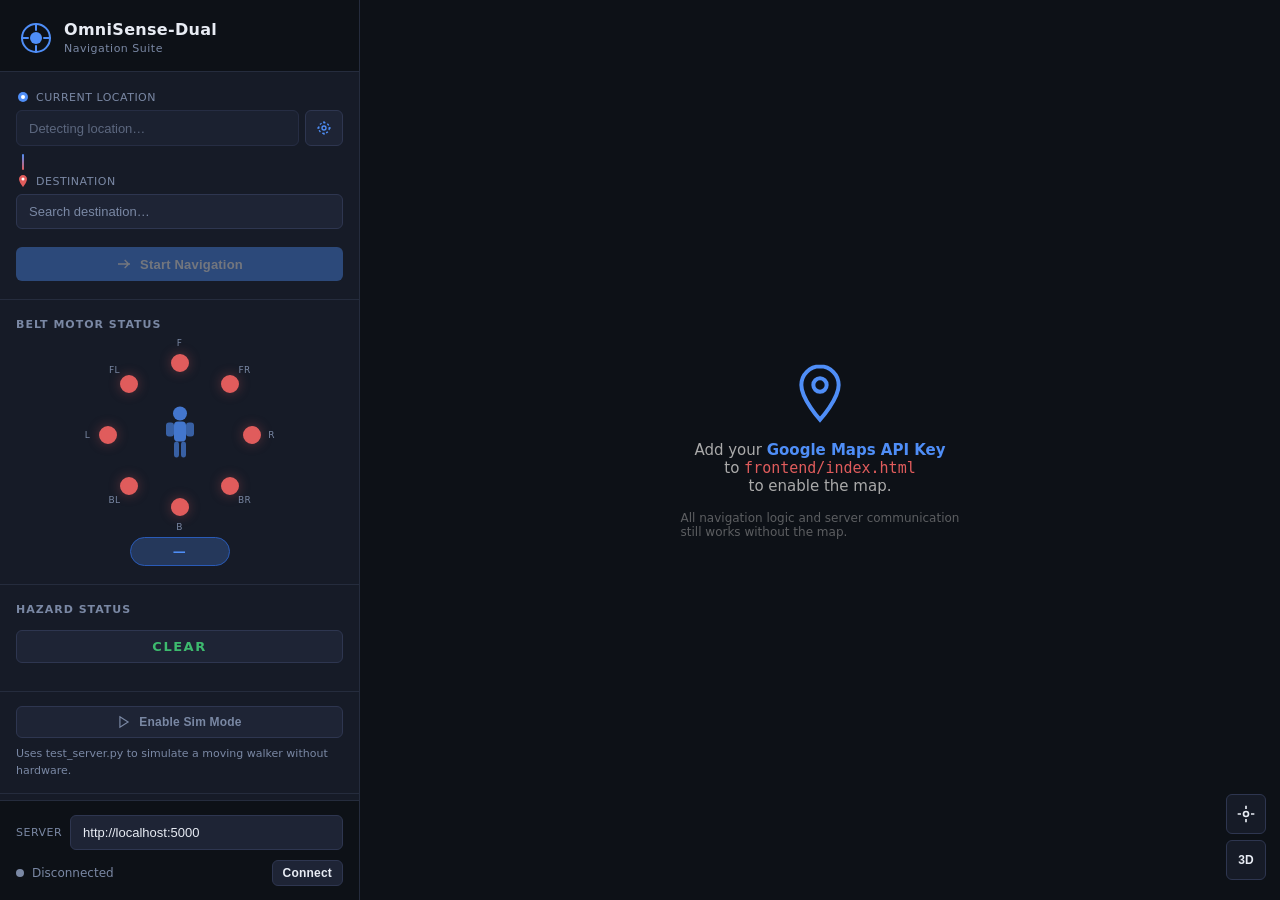
==== frontend/index.html @ 5e9292dd "Update codes for navigation system" ====
<!DOCTYPE html>
<html lang="en">
<head>
  <meta charset="UTF-8" />
  <meta name="viewport" content="width=device-width, initial-scale=1.0" />
  <title>OmniSense-Dual Navigation</title>
  <link rel="stylesheet" href="style.css" />
  <!--
    API key lives in frontend/config.js (gitignored).
    Copy frontend/config.example.js → frontend/config.js and fill in your key.
  -->
  <script src="config.js"></script>
</head>
<body>
  <!-- ===== Sidebar ===== -->
  <aside id="sidebar">
    <header class="sidebar-header">
      <div class="logo">
        <svg width="32" height="32" viewBox="0 0 32 32" fill="none">
          <circle cx="16" cy="16" r="14" stroke="#4f8ef7" stroke-width="2"/>
          <circle cx="16" cy="16" r="6" fill="#4f8ef7"/>
          <line x1="16" y1="2"  x2="16" y2="8"  stroke="#4f8ef7" stroke-width="2" stroke-linecap="round"/>
          <line x1="16" y1="24" x2="16" y2="30" stroke="#4f8ef7" stroke-width="2" stroke-linecap="round"/>
          <line x1="2"  y1="16" x2="8"  y2="16" stroke="#4f8ef7" stroke-width="2" stroke-linecap="round"/>
          <line x1="24" y1="16" x2="30" y2="16" stroke="#4f8ef7" stroke-width="2" stroke-linecap="round"/>
        </svg>
        <div>
          <h1>OmniSense-Dual</h1>
          <span>Navigation Suite</span>
        </div>
      </div>
    </header>

    <!-- Route inputs -->
    <section class="route-section">
      <div class="input-group">
        <label for="origin-input">
          <svg width="14" height="14" viewBox="0 0 14 14"><circle cx="7" cy="7" r="5" fill="#4f8ef7"/><circle cx="7" cy="7" r="2" fill="#fff"/></svg>
          Current Location
        </label>
        <div class="input-wrapper">
          <input id="origin-input" type="text" placeholder="Detecting location…" readonly />
          <button id="locate-btn" title="Detect my location">
            <svg width="16" height="16" viewBox="0 0 24 24" fill="none" stroke="currentColor" stroke-width="2">
              <circle cx="12" cy="12" r="3"/><path d="M12 2v3M12 19v3M2 12h3M19 12h3"/><circle cx="12" cy="12" r="8" stroke-dasharray="3 3"/>
            </svg>
          </button>
        </div>
      </div>

      <div class="route-connector">
        <div class="connector-line"></div>
      </div>

      <div class="input-group">
        <label for="dest-input">
          <svg width="14" height="14" viewBox="0 0 14 14"><path d="M7 1C4.79 1 3 2.79 3 5c0 3.25 4 8 4 8s4-4.75 4-8c0-2.21-1.79-4-4-4z" fill="#e05c5c"/><circle cx="7" cy="5" r="1.5" fill="#fff"/></svg>
          Destination
        </label>
        <input id="dest-input" type="text" placeholder="Search destination…" />
      </div>

      <button id="route-btn" class="btn btn-primary" disabled>
        <svg width="16" height="16" viewBox="0 0 24 24" fill="none" stroke="currentColor" stroke-width="2">
          <path d="M3 12h18M13 6l6 6-6 6"/>
        </svg>
        Start Navigation
      </button>
    </section>

    <!-- Current instruction card -->
    <section id="instruction-card" class="instruction-card hidden">
      <div class="instruction-arrow" id="instruction-arrow">
        <!-- SVG injected by JS -->
      </div>
      <div class="instruction-text">
        <div id="instruction-main">Head toward destination</div>
        <div id="instruction-dist" class="instruction-dist">Calculating…</div>
      </div>
      <button id="stop-btn" class="btn btn-danger" title="Stop navigation">
        <svg width="16" height="16" viewBox="0 0 24 24" fill="currentColor"><rect x="6" y="6" width="12" height="12" rx="1"/></svg>
        Stop
      </button>
    </section>

    <!-- Belt motor visualizer -->
    <section class="motor-section">
      <h2 class="section-title">Belt Motor Status</h2>
      <div class="motor-ring-wrapper">
        <div class="motor-ring" id="motor-ring">
          <!-- 8 motor dots injected by JS -->
        </div>
        <div class="motor-figure">
          <svg width="40" height="56" viewBox="0 0 40 56" fill="none">
            <circle cx="20" cy="8" r="7" fill="#4f8ef7" opacity=".8"/>
            <rect x="14" y="16" width="12" height="20" rx="4" fill="#4f8ef7" opacity=".8"/>
            <rect x="6"  y="17" width="8"  height="14" rx="3" fill="#4f8ef7" opacity=".6"/>
            <rect x="26" y="17" width="8"  height="14" rx="3" fill="#4f8ef7" opacity=".6"/>
            <rect x="14" y="36" width="5"  height="16" rx="3" fill="#4f8ef7" opacity=".6"/>
            <rect x="21" y="36" width="5"  height="16" rx="3" fill="#4f8ef7" opacity=".6"/>
          </svg>
        </div>
        <div class="motor-label-ring" id="motor-label-ring">
          <!-- direction labels injected by JS -->
        </div>
      </div>
      <div id="motor-command-badge" class="motor-command-badge">—</div>
    </section>

    <!-- Turn-by-turn steps -->
    <section id="steps-section" class="steps-section hidden">
      <h2 class="section-title">Turn-by-Turn</h2>
      <ol id="steps-list" class="steps-list"></ol>
    </section>

    <!-- Hazard status -->
    <section class="hazard-section">
      <h2 class="section-title">Hazard Status</h2>
      <div id="hazard-panel" class="hazard-panel">
        <div class="hazard-badge" id="hazard-badge">
          <span id="hazard-label">CLEAR</span>
        </div>
        <div id="hazard-alerts" class="hazard-alerts"></div>
      </div>
    </section>

    <!-- Simulation mode -->
    <section class="sim-section">
      <div id="sim-mode-banner" class="sim-banner hidden">
        <svg width="14" height="14" viewBox="0 0 24 24" fill="none" stroke="currentColor" stroke-width="2"><polygon points="5 3 19 12 5 21 5 3"/></svg>
        Simulation Mode Active
      </div>
      <button id="sim-mode-btn" class="btn btn-sim">
        <svg width="14" height="14" viewBox="0 0 24 24" fill="none" stroke="currentColor" stroke-width="2"><polygon points="5 3 19 12 5 21 5 3"/></svg>
        Enable Sim Mode
      </button>
      <p class="sim-hint">Uses test_server.py to simulate a moving walker without hardware.</p>
    </section>

    <!-- Server connection -->
    <footer class="sidebar-footer">
      <div class="server-row">
        <label for="server-url">Server</label>
        <input id="server-url" type="text" value="http://localhost:5000" />
      </div>
      <div class="conn-row">
        <span id="conn-dot" class="conn-dot offline"></span>
        <span id="conn-status">Disconnected</span>
        <button id="conn-btn" class="btn btn-sm">Connect</button>
      </div>
    </footer>
  </aside>

  <!-- ===== Map ===== -->
  <main id="map-container">
    <div id="map"></div>

    <!-- Floating heading compass -->
    <div id="heading-compass" class="heading-compass hidden">
      <svg id="compass-svg" width="56" height="56" viewBox="0 0 56 56">
        <circle cx="28" cy="28" r="26" fill="#1a1f2e" stroke="#4f8ef7" stroke-width="2"/>
        <text x="28" y="14" text-anchor="middle" fill="#aaa" font-size="10">N</text>
        <text x="28" y="47" text-anchor="middle" fill="#aaa" font-size="10">S</text>
        <text x="10" y="32" text-anchor="middle" fill="#aaa" font-size="10">W</text>
        <text x="46" y="32" text-anchor="middle" fill="#aaa" font-size="10">E</text>
        <polygon id="compass-needle" points="28,8 31,28 28,32 25,28" fill="#4f8ef7"/>
        <polygon points="28,32 31,28 28,48 25,28" fill="#e05c5c"/>
      </svg>
    </div>

    <!-- Map controls -->
    <div class="map-controls">
      <button id="center-btn" class="map-btn" title="Center on me">
        <svg width="20" height="20" viewBox="0 0 24 24" fill="none" stroke="currentColor" stroke-width="2">
          <circle cx="12" cy="12" r="3"/><path d="M12 2v4M12 18v4M2 12h4M18 12h4"/>
        </svg>
      </button>
      <button id="tilt-btn" class="map-btn" title="3D / 2D">3D</button>
    </div>
  </main>

  <script src="app.js"></script>
  <!-- Load Google Maps API asynchronously after app.js defines the callback -->
  <script>
    (function () {
      const cfg = window.OMNISENSE_CONFIG || {};
      const key = cfg.GOOGLE_MAPS_API_KEY;
      if (!key || key === "YOUR_GOOGLE_MAPS_API_KEY_HERE") {
        document.getElementById("map").innerHTML =
          '<div style="display:flex;flex-direction:column;align-items:center;justify-content:center;height:100%;color:#aaa;gap:16px;">' +
          '<svg width="64" height="64" viewBox="0 0 24 24" fill="none" stroke="#4f8ef7" stroke-width="1.5"><path d="M12 2C8.13 2 5 5.13 5 9c0 5.25 7 13 7 13s7-7.75 7-13c0-3.87-3.13-7-7-7z"/><circle cx="12" cy="9" r="2.5"/></svg>' +
          '<p style="font-size:15px;text-align:center;max-width:280px;">Add your <strong style="color:#4f8ef7">Google Maps API Key</strong><br>to <code style="color:#e05c5c">frontend/index.html</code><br>to enable the map.</p>' +
          '<p style="font-size:12px;opacity:.5;">All navigation logic and server communication<br>still works without the map.</p>' +
          "</div>";
      } else {
        const s = document.createElement("script");
        s.src = `https://maps.googleapis.com/maps/api/js?key=${key}&libraries=places,geometry&callback=initMap`;
        s.async = true;
        s.defer = true;
        document.head.appendChild(s);
      }
    })();
  </script>
</body>
</html>
---- frontend/style.css ----
/* ===================================================================
   OmniSense-Dual  Navigation UI  –  Global Styles
   =================================================================== */

*, *::before, *::after { box-sizing: border-box; margin: 0; padding: 0; }

:root {
  --bg-base:      #0d1117;
  --bg-panel:     #161b27;
  --bg-elevated:  #1e2435;
  --bg-hover:     #252c3d;
  --accent:       #4f8ef7;
  --accent-dim:   #2a5bb8;
  --accent-glow:  rgba(79, 142, 247, 0.25);
  --danger:       #e05c5c;
  --danger-dim:   #7d2020;
  --warn:         #e6a817;
  --success:      #3dba6e;
  --text-primary: #e8ecf4;
  --text-muted:   #7a88a4;
  --border:       #252c3d;
  --border-light: #2e3650;
  --radius-sm:    6px;
  --radius-md:    10px;
  --radius-lg:    16px;
  --sidebar-w:    360px;
  --transition:   0.18s ease;
}

html, body {
  height: 100%;
  overflow: hidden;
  font-family: 'Inter', system-ui, -apple-system, sans-serif;
  background: var(--bg-base);
  color: var(--text-primary);
  font-size: 14px;
}

/* ===== Layout ===== */

#sidebar {
  position: fixed;
  top: 0; left: 0; bottom: 0;
  width: var(--sidebar-w);
  background: var(--bg-panel);
  border-right: 1px solid var(--border);
  display: flex;
  flex-direction: column;
  overflow-y: auto;
  overflow-x: hidden;
  z-index: 100;
  scrollbar-width: thin;
  scrollbar-color: var(--border) transparent;
}

#map-container {
  position: fixed;
  top: 0;
  left: var(--sidebar-w);
  right: 0; bottom: 0;
  background: #0d1117;
}

#map {
  width: 100%; height: 100%;
}

/* ===== Sidebar Header ===== */

.sidebar-header {
  padding: 20px 20px 16px;
  border-bottom: 1px solid var(--border);
  background: var(--bg-base);
  flex-shrink: 0;
}

.logo {
  display: flex;
  align-items: center;
  gap: 12px;
}

.logo h1 {
  font-size: 16px;
  font-weight: 700;
  letter-spacing: 0.3px;
  color: var(--text-primary);
}

.logo span {
  font-size: 11px;
  color: var(--text-muted);
  letter-spacing: 0.5px;
}

/* ===== Sections ===== */

.route-section,
.motor-section,
.hazard-section,
.steps-section {
  padding: 18px 16px;
  border-bottom: 1px solid var(--border);
  flex-shrink: 0;
}

.section-title {
  font-size: 11px;
  font-weight: 600;
  text-transform: uppercase;
  letter-spacing: 1px;
  color: var(--text-muted);
  margin-bottom: 14px;
}

/* ===== Route Inputs ===== */

.input-group {
  margin-bottom: 4px;
}

.input-group label {
  display: flex;
  align-items: center;
  gap: 6px;
  font-size: 11px;
  color: var(--text-muted);
  margin-bottom: 6px;
  font-weight: 500;
  text-transform: uppercase;
  letter-spacing: 0.5px;
}

.input-wrapper {
  display: flex;
  gap: 6px;
}

input[type="text"] {
  width: 100%;
  background: var(--bg-elevated);
  border: 1px solid var(--border-light);
  border-radius: var(--radius-sm);
  padding: 9px 12px;
  color: var(--text-primary);
  font-size: 13px;
  outline: none;
  transition: border-color var(--transition), box-shadow var(--transition);
}

input[type="text"]:focus {
  border-color: var(--accent);
  box-shadow: 0 0 0 3px var(--accent-glow);
}

input[type="text"]::placeholder {
  color: var(--text-muted);
}

input[type="text"][readonly] {
  cursor: default;
  opacity: 0.7;
}

.route-connector {
  display: flex;
  align-items: center;
  justify-content: flex-start;
  padding: 4px 0 4px 6px;
}

.connector-line {
  width: 2px;
  height: 16px;
  background: linear-gradient(to bottom, #4f8ef7, #e05c5c);
  border-radius: 2px;
  margin-left: 0;
}

/* ===== Buttons ===== */

.btn {
  display: inline-flex;
  align-items: center;
  justify-content: center;
  gap: 8px;
  border: none;
  border-radius: var(--radius-sm);
  padding: 9px 16px;
  font-size: 13px;
  font-weight: 600;
  cursor: pointer;
  transition: background var(--transition), transform var(--transition), opacity var(--transition);
  letter-spacing: 0.2px;
}

.btn:active { transform: scale(0.97); }
.btn:disabled { opacity: 0.4; cursor: not-allowed; transform: none; }

.btn-primary {
  background: var(--accent);
  color: #fff;
  width: 100%;
  margin-top: 14px;
}
.btn-primary:hover:not(:disabled) { background: #3a7ae8; }

.btn-danger {
  background: var(--danger-dim);
  color: var(--danger);
  border: 1px solid var(--danger);
  padding: 7px 12px;
  font-size: 12px;
  flex-shrink: 0;
}
.btn-danger:hover { background: rgba(224,92,92,0.15); }

.btn-sm {
  padding: 5px 10px;
  font-size: 12px;
  background: var(--bg-elevated);
  color: var(--text-primary);
  border: 1px solid var(--border-light);
}
.btn-sm:hover { background: var(--bg-hover); }

#locate-btn {
  display: inline-flex;
  align-items: center;
  justify-content: center;
  background: var(--bg-elevated);
  border: 1px solid var(--border-light);
  border-radius: var(--radius-sm);
  padding: 9px 10px;
  color: var(--accent);
  cursor: pointer;
  transition: background var(--transition);
  flex-shrink: 0;
}
#locate-btn:hover { background: var(--bg-hover); }

/* ===== Instruction Card ===== */

.instruction-card {
  margin: 0 16px 0;
  padding: 16px;
  background: var(--bg-elevated);
  border: 1px solid var(--accent-dim);
  border-radius: var(--radius-md);
  display: flex;
  align-items: center;
  gap: 14px;
  transition: all var(--transition);
  flex-shrink: 0;
}

.instruction-card.hidden { display: none; }

.instruction-arrow {
  width: 52px;
  height: 52px;
  background: var(--accent-glow);
  border-radius: 50%;
  display: flex;
  align-items: center;
  justify-content: center;
  flex-shrink: 0;
  border: 2px solid var(--accent);
}

.instruction-arrow svg {
  width: 28px;
  height: 28px;
  color: var(--accent);
  transition: transform 0.4s ease;
}

.instruction-text {
  flex: 1;
  min-width: 0;
}

#instruction-main {
  font-size: 14px;
  font-weight: 600;
  color: var(--text-primary);
  white-space: nowrap;
  overflow: hidden;
  text-overflow: ellipsis;
}

.instruction-dist {
  font-size: 12px;
  color: var(--accent);
  margin-top: 3px;
  font-weight: 500;
}

/* ===== Belt Motor Ring ===== */

.motor-ring-wrapper {
  position: relative;
  width: 180px;
  height: 180px;
  margin: 0 auto 12px;
}

.motor-ring {
  position: absolute;
  inset: 0;
}

.motor-figure {
  position: absolute;
  top: 50%;
  left: 50%;
  transform: translate(-50%, -50%);
  z-index: 2;
}

.motor-label-ring {
  position: absolute;
  inset: 0;
  pointer-events: none;
}

.motor-dot {
  position: absolute;
  width: 18px;
  height: 18px;
  border-radius: 50%;
  background: var(--bg-elevated);
  border: 2px solid var(--border-light);
  transform: translate(-50%, -50%);
  transition: background 0.2s, border-color 0.2s, box-shadow 0.2s;
  cursor: default;
}

.motor-dot.active {
  background: var(--accent);
  border-color: var(--accent);
  box-shadow: 0 0 12px var(--accent-glow);
}

.motor-dot.active-stop {
  background: var(--danger);
  border-color: var(--danger);
  box-shadow: 0 0 12px rgba(224,92,92,0.35);
}

.motor-dir-label {
  position: absolute;
  font-size: 9px;
  color: var(--text-muted);
  transform: translate(-50%, -50%);
  white-space: nowrap;
  font-weight: 500;
  letter-spacing: 0.3px;
}

.motor-command-badge {
  text-align: center;
  font-size: 13px;
  font-weight: 700;
  letter-spacing: 0.5px;
  color: var(--accent);
  padding: 6px 14px;
  background: var(--accent-glow);
  border: 1px solid var(--accent-dim);
  border-radius: 20px;
  margin: 0 auto;
  width: fit-content;
  min-width: 100px;
  transition: color var(--transition);
}

/* ===== Steps ===== */

.steps-section.hidden { display: none; }

.steps-list {
  list-style: none;
  display: flex;
  flex-direction: column;
  gap: 1px;
  max-height: 220px;
  overflow-y: auto;
  scrollbar-width: thin;
  scrollbar-color: var(--border) transparent;
}

.step-item {
  display: flex;
  align-items: flex-start;
  gap: 10px;
  padding: 10px 10px;
  border-radius: var(--radius-sm);
  transition: background var(--transition);
  cursor: default;
}

.step-item:hover { background: var(--bg-elevated); }

.step-item.active-step {
  background: var(--bg-elevated);
  border-left: 3px solid var(--accent);
  padding-left: 8px;
}

.step-icon {
  width: 28px;
  height: 28px;
  flex-shrink: 0;
  display: flex;
  align-items: center;
  justify-content: center;
  background: var(--bg-base);
  border-radius: 50%;
  border: 1px solid var(--border-light);
  color: var(--text-muted);
}

.step-item.active-step .step-icon {
  background: var(--accent-glow);
  border-color: var(--accent);
  color: var(--accent);
}

.step-text {
  flex: 1;
  font-size: 12px;
  color: var(--text-primary);
  line-height: 1.5;
}

.step-dist {
  font-size: 11px;
  color: var(--text-muted);
  white-space: nowrap;
  flex-shrink: 0;
}

/* ===== Hazard Panel ===== */

.hazard-panel {
  display: flex;
  flex-direction: column;
  gap: 10px;
}

.hazard-badge {
  display: flex;
  align-items: center;
  justify-content: center;
  padding: 8px 16px;
  border-radius: var(--radius-sm);
  font-size: 13px;
  font-weight: 700;
  letter-spacing: 1.5px;
  background: var(--bg-elevated);
  border: 1px solid var(--border-light);
  color: var(--success);
  transition: all 0.3s ease;
}

.hazard-badge.level-1 { background: rgba(79,142,247,.08); border-color: var(--accent-dim); color: var(--accent); }
.hazard-badge.level-2 { background: rgba(79,142,247,.12); border-color: var(--accent); color: var(--accent); }
.hazard-badge.level-3 { background: rgba(230,168,23,.1); border-color: var(--warn); color: var(--warn); }
.hazard-badge.level-4 { background: rgba(224,92,92,.12); border-color: var(--danger); color: var(--danger); }
.hazard-badge.level-5 { background: rgba(224,92,92,.2); border-color: var(--danger); color: var(--danger); animation: pulse-danger 0.6s ease infinite alternate; }

@keyframes pulse-danger {
  from { box-shadow: none; }
  to   { box-shadow: 0 0 16px rgba(224,92,92,0.5); }
}

.hazard-alerts {
  display: flex;
  flex-wrap: wrap;
  gap: 6px;
}

.hazard-alert-chip {
  font-size: 11px;
  padding: 3px 8px;
  border-radius: 12px;
  background: var(--bg-elevated);
  border: 1px solid var(--border-light);
  color: var(--text-muted);
  white-space: nowrap;
}

.hazard-alert-chip.danger  { border-color: var(--danger); color: var(--danger); }
.hazard-alert-chip.warning { border-color: var(--warn);   color: var(--warn); }
.hazard-alert-chip.caution { border-color: var(--accent);  color: var(--accent); }

/* ===== Sidebar Footer ===== */

.sidebar-footer {
  padding: 14px 16px;
  border-top: 1px solid var(--border);
  margin-top: auto;
  flex-shrink: 0;
  background: var(--bg-base);
}

.server-row {
  display: flex;
  align-items: center;
  gap: 8px;
  margin-bottom: 10px;
}

.server-row label {
  font-size: 11px;
  color: var(--text-muted);
  white-space: nowrap;
  font-weight: 500;
  text-transform: uppercase;
  letter-spacing: 0.5px;
}

.server-row input {
  flex: 1;
}

.conn-row {
  display: flex;
  align-items: center;
  gap: 8px;
}

.conn-dot {
  width: 8px;
  height: 8px;
  border-radius: 50%;
  flex-shrink: 0;
  transition: background 0.3s;
}

.conn-dot.online  { background: var(--success); box-shadow: 0 0 6px rgba(61,186,110,.5); }
.conn-dot.offline { background: var(--text-muted); }
.conn-dot.error   { background: var(--danger); }

#conn-status {
  flex: 1;
  font-size: 12px;
  color: var(--text-muted);
}

/* ===== Heading Compass ===== */

.heading-compass {
  position: absolute;
  bottom: 80px;
  right: 14px;
  z-index: 10;
  filter: drop-shadow(0 2px 6px rgba(0,0,0,.5));
}

.heading-compass.hidden { display: none; }

/* ===== Map Controls ===== */

.map-controls {
  position: absolute;
  bottom: 20px;
  right: 14px;
  display: flex;
  flex-direction: column;
  gap: 6px;
  z-index: 10;
}

.map-btn {
  width: 40px;
  height: 40px;
  border-radius: var(--radius-sm);
  background: var(--bg-panel);
  border: 1px solid var(--border-light);
  color: var(--text-primary);
  display: flex;
  align-items: center;
  justify-content: center;
  cursor: pointer;
  font-size: 12px;
  font-weight: 600;
  transition: background var(--transition);
}

.map-btn:hover { background: var(--bg-hover); }

/* ===== Simulation Mode ===== */

.sim-section {
  padding: 14px 16px;
  border-bottom: 1px solid var(--border);
  flex-shrink: 0;
}

.btn-sim {
  background: var(--bg-elevated);
  color: var(--text-muted);
  border: 1px solid var(--border-light);
  width: 100%;
  font-size: 12px;
  padding: 8px 12px;
}
.btn-sim:hover { background: var(--bg-hover); color: var(--text-primary); }
.btn-sim.active {
  background: rgba(79,142,247,.15);
  border-color: var(--accent);
  color: var(--accent);
}

.sim-banner {
  display: flex;
  align-items: center;
  gap: 7px;
  background: rgba(79,142,247,.12);
  border: 1px solid var(--accent-dim);
  border-radius: var(--radius-sm);
  padding: 7px 10px;
  font-size: 12px;
  font-weight: 600;
  color: var(--accent);
  margin-bottom: 10px;
}

.sim-hint {
  font-size: 11px;
  color: var(--text-muted);
  margin-top: 8px;
  line-height: 1.5;
}

/* ===== Hidden ===== */

.hidden { display: none !important; }

/* ===== Scrollbar ===== */

::-webkit-scrollbar { width: 4px; }
::-webkit-scrollbar-track { background: transparent; }
::-webkit-scrollbar-thumb { background: var(--border); border-radius: 2px; }

/* ===== Google Maps Autocomplete dark mode override ===== */

.pac-container {
  background: var(--bg-elevated) !important;
  border: 1px solid var(--border-light) !important;
  border-radius: var(--radius-sm) !important;
  box-shadow: 0 8px 24px rgba(0,0,0,.4) !important;
  font-family: inherit !important;
  margin-top: 4px !important;
}

.pac-item {
  padding: 8px 12px !important;
  color: var(--text-primary) !important;
  border-top: 1px solid var(--border) !important;
  cursor: pointer;
  font-size: 13px !important;
  font-family: inherit !important;
}

.pac-item:hover, .pac-item-selected {
  background: var(--bg-hover) !important;
}

.pac-item-query { color: var(--text-primary) !important; }
.pac-matched { color: var(--accent) !important; }
.pac-icon { display: none !important; }

/* ===== Responsive ===== */

@media (max-width: 700px) {
  :root { --sidebar-w: 100vw; }
  #map-container { display: none; }
  #sidebar { width: 100vw; position: relative; height: 100vh; }
}
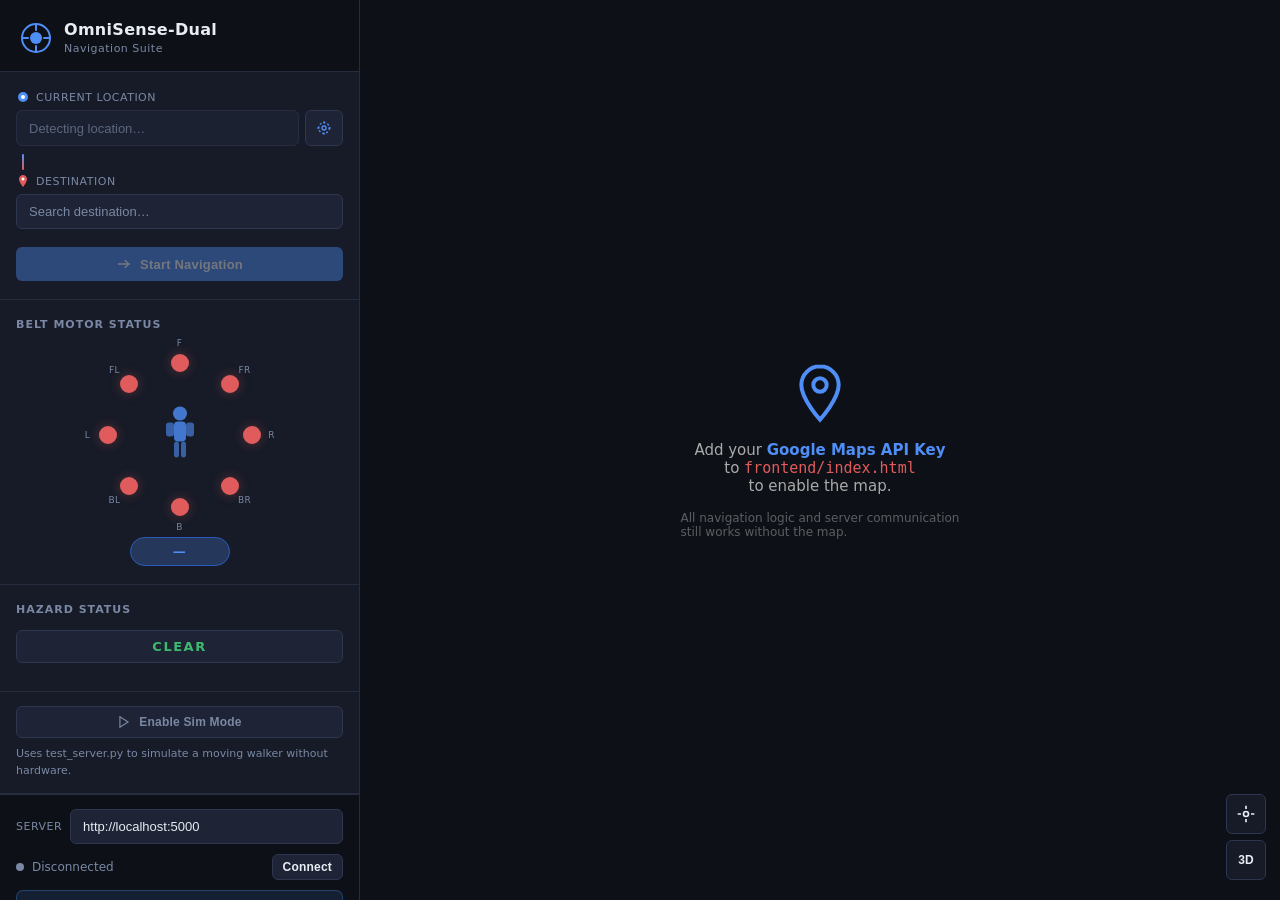
==== commit 03277e8f: "Update software code" ====
--- a/frontend/index.html
+++ b/frontend/index.html
@@ -148,6 +148,22 @@
         <span id="conn-status">Disconnected</span>
         <button id="conn-btn" class="btn btn-sm">Connect</button>
       </div>
+      <a id="dashboard-link" href="sensor_dashboard.html" target="_blank"
+         style="display:flex;align-items:center;gap:8px;margin-top:10px;padding:9px 14px;
+                border-radius:7px;background:rgba(79,142,247,.12);border:1px solid rgba(79,142,247,.3);
+                color:#4f8ef7;font-size:12px;font-weight:600;text-decoration:none;
+                transition:.15s;cursor:pointer"
+         onmouseover="this.style.background='rgba(79,142,247,.22)'"
+         onmouseout="this.style.background='rgba(79,142,247,.12)'">
+        <svg width="16" height="16" viewBox="0 0 24 24" fill="none"
+             stroke="currentColor" stroke-width="2" stroke-linecap="round">
+          <rect x="3" y="3" width="7" height="9" rx="1.5"/>
+          <rect x="14" y="3" width="7" height="5" rx="1.5"/>
+          <rect x="14" y="12" width="7" height="9" rx="1.5"/>
+          <rect x="3" y="16" width="7" height="5" rx="1.5"/>
+        </svg>
+        Sensor Dashboard
+      </a>
     </footer>
   </aside>
 
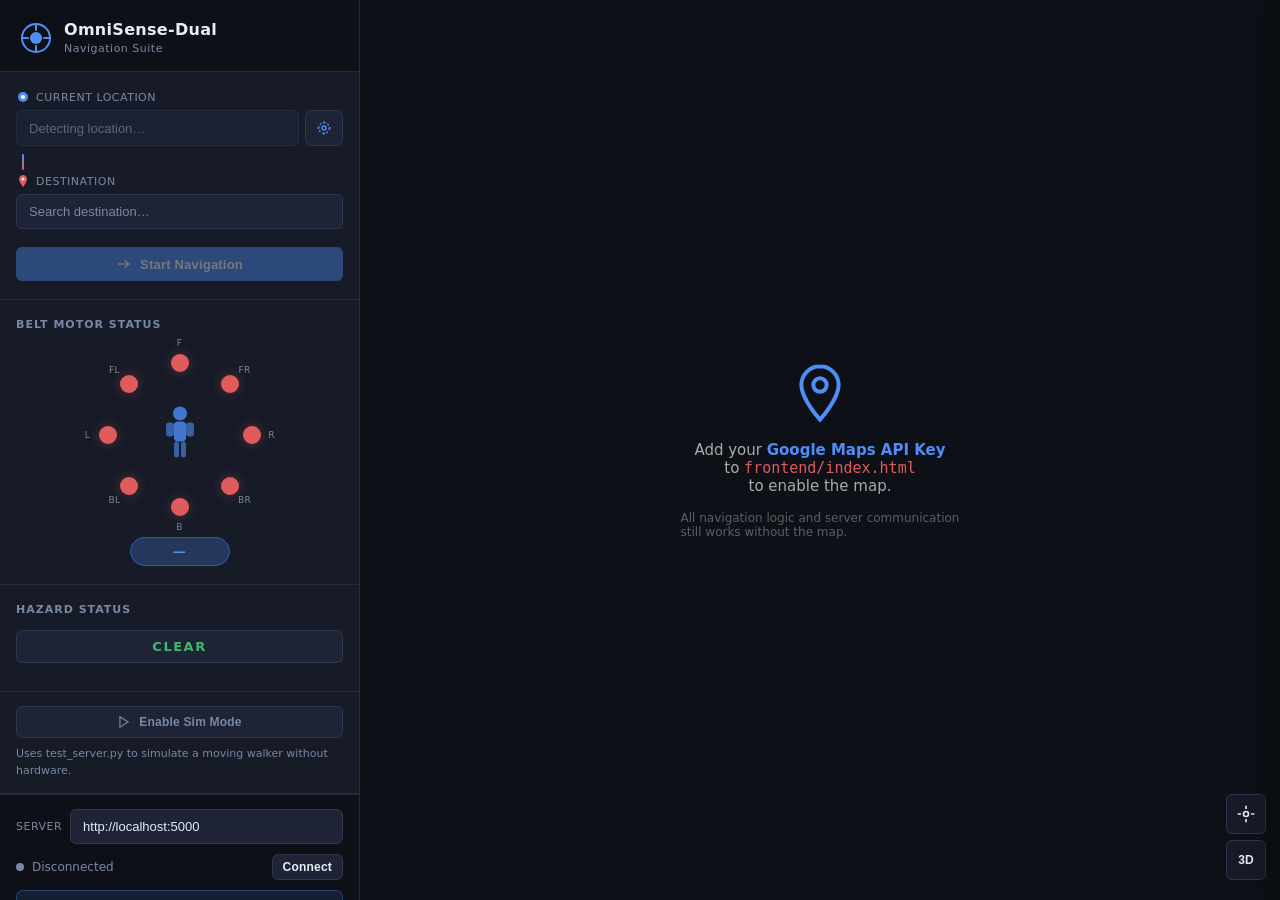
==== commit 45e4a0cb: "Improve the UI" ====
--- a/frontend/index.html
+++ b/frontend/index.html
@@ -193,6 +193,17 @@
       </button>
       <button id="tilt-btn" class="map-btn" title="3D / 2D">3D</button>
     </div>
+
+    <!-- ===== Place Details Panel (slides in from right) ===== -->
+    <div id="place-panel">
+      <button id="place-panel-close" title="Close">
+        <svg width="18" height="18" viewBox="0 0 24 24" fill="none" stroke="currentColor" stroke-width="2.5">
+          <line x1="18" y1="6" x2="6" y2="18"/><line x1="6" y1="6" x2="18" y2="18"/>
+        </svg>
+      </button>
+      <div id="place-panel-photo"></div>
+      <div id="place-panel-body"></div>
+    </div>
   </main>
 
   <script src="app.js"></script>
--- a/frontend/style.css
+++ b/frontend/style.css
@@ -679,3 +679,199 @@
   #map-container { display: none; }
   #sidebar { width: 100vw; position: relative; height: 100vh; }
 }
+
+/* ── Place Details Panel ──────────────────────────────────────────────────── */
+#place-panel {
+  position: absolute;
+  top: 0; right: 0;
+  width: 320px;
+  height: 100%;
+  background: var(--bg-panel);
+  border-left: 1px solid var(--border-light);
+  z-index: 20;
+  display: flex;
+  flex-direction: column;
+  overflow: hidden;
+  transform: translateX(100%);
+  transition: transform 0.28s cubic-bezier(.4,0,.2,1);
+  box-shadow: -6px 0 32px rgba(0,0,0,.45);
+}
+#place-panel.open { transform: translateX(0); }
+
+#place-panel-close {
+  position: absolute; top: 10px; right: 10px; z-index: 2;
+  background: rgba(13,17,23,.7); border: 1px solid var(--border-light);
+  border-radius: 50%; width: 32px; height: 32px;
+  display: flex; align-items: center; justify-content: center;
+  cursor: pointer; color: var(--text-primary); transition: var(--transition);
+}
+#place-panel-close:hover { background: var(--bg-hover); }
+
+#place-panel-photo {
+  width: 100%; height: 160px; flex-shrink: 0;
+  background: var(--bg-elevated);
+  overflow: hidden; position: relative;
+}
+#place-panel-photo img {
+  width: 100%; height: 100%; object-fit: cover;
+}
+#place-panel-photo .no-photo {
+  display: flex; align-items: center; justify-content: center;
+  height: 100%; color: var(--text-muted); font-size: 12px;
+}
+
+#place-panel-body {
+  flex: 1; overflow-y: auto; padding: 16px 16px 24px;
+}
+#place-panel-body::-webkit-scrollbar { width: 4px; }
+#place-panel-body::-webkit-scrollbar-thumb { background: var(--border-light); border-radius: 2px; }
+
+.pp-name {
+  font-size: 17px; font-weight: 700; color: var(--text-primary);
+  line-height: 1.3; margin-bottom: 4px;
+}
+.pp-type {
+  display: inline-block; font-size: 10px; font-weight: 600;
+  letter-spacing: .5px; text-transform: uppercase;
+  color: var(--accent); background: rgba(79,142,247,.12);
+  border: 1px solid rgba(79,142,247,.25); border-radius: 4px;
+  padding: 2px 8px; margin-bottom: 10px;
+}
+.pp-rating {
+  display: flex; align-items: center; gap: 6px;
+  font-size: 13px; color: var(--warn); margin-bottom: 10px;
+}
+.pp-rating .count { color: var(--text-muted); font-size: 11px; }
+.pp-status-row {
+  display: flex; align-items: center; gap: 8px;
+  margin-bottom: 12px; font-size: 12px;
+}
+.pp-open  { color: var(--success); font-weight: 600; }
+.pp-closed { color: var(--danger);  font-weight: 600; }
+.pp-today-hours { color: var(--text-muted); }
+
+.pp-divider {
+  border: none; border-top: 1px solid var(--border);
+  margin: 12px 0;
+}
+.pp-row {
+  display: flex; gap: 10px; align-items: flex-start;
+  margin-bottom: 10px; font-size: 12px; color: var(--text-primary);
+}
+.pp-row svg { flex-shrink: 0; margin-top: 1px; color: var(--text-muted); }
+.pp-row a  { color: var(--accent); text-decoration: none; word-break: break-all; }
+.pp-row a:hover { text-decoration: underline; }
+
+.pp-hours-toggle {
+  display: flex; align-items: center; gap: 6px;
+  cursor: pointer; font-size: 12px; color: var(--accent);
+  background: none; border: none; padding: 0; margin-bottom: 6px;
+}
+.pp-hours-list {
+  display: none; background: var(--bg-elevated);
+  border-radius: 6px; padding: 8px 10px;
+  font-size: 11px; line-height: 1.8; color: var(--text-muted);
+  margin-bottom: 10px;
+}
+.pp-hours-list.open { display: block; }
+.pp-hours-list .today { color: var(--text-primary); font-weight: 600; }
+
+.pp-actions {
+  display: flex; flex-direction: column; gap: 8px; margin-top: 14px;
+}
+.pp-btn-dest {
+  padding: 10px; border: none; border-radius: 7px;
+  background: var(--accent); color: #fff;
+  font-size: 13px; font-weight: 700; cursor: pointer; transition: var(--transition);
+}
+.pp-btn-dest:hover { background: #3a7ae8; }
+.pp-btn-maps {
+  padding: 9px; border: 1px solid var(--border-light); border-radius: 7px;
+  background: transparent; color: var(--text-muted);
+  font-size: 12px; font-weight: 600; cursor: pointer;
+  display: flex; align-items: center; justify-content: center; gap: 6px;
+  text-decoration: none; transition: var(--transition);
+}
+.pp-btn-maps:hover { background: var(--bg-hover); color: var(--text-primary); }
+
+/* ── Google Maps InfoWindow — dark theme ──────────────────────────────────── */
+/* Outer bubble container */
+.gm-style .gm-style-iw-c {
+  background: #161b27 !important;
+  border: 1px solid #2e3650 !important;
+  border-radius: 10px !important;
+  box-shadow: 0 8px 32px rgba(0,0,0,.6) !important;
+  padding: 0 !important;
+  max-width: 280px !important;
+}
+/* Scroll wrapper */
+.gm-style .gm-style-iw-d {
+  overflow: hidden !important;
+  max-height: none !important;
+}
+/* Tail / arrow pointing down */
+.gm-style .gm-style-iw-t::after {
+  background: #161b27 !important;
+  box-shadow: -2px 2px 4px rgba(0,0,0,.4) !important;
+}
+/* Hide the default close button (we use our own or the native X) */
+.gm-style .gm-ui-hover-effect {
+  filter: invert(0.7) !important;
+  opacity: 0.7 !important;
+  top: 4px !important;
+  right: 4px !important;
+}
+.gm-style .gm-ui-hover-effect:hover { opacity: 1 !important; }
+/* Hide the header bar Google added in newer API versions */
+.gm-style .gm-style-iw-ch { display: none !important; }
+.gm-style .gm-style-iw-chr { display: none !important; }
+
+/* ── InfoWindow card content ─────────────────────────────────────────────── */
+.iw-card {
+  padding: 14px 16px 12px;
+  font-family: system-ui, sans-serif;
+  color: #e8ecf4;
+  min-width: 200px;
+}
+.iw-name {
+  font-size: 14px;
+  font-weight: 700;
+  color: #e8ecf4;
+  margin-bottom: 3px;
+  line-height: 1.3;
+}
+.iw-type {
+  display: inline-block;
+  font-size: 10px;
+  font-weight: 600;
+  letter-spacing: .5px;
+  text-transform: uppercase;
+  color: #4f8ef7;
+  background: rgba(79,142,247,.12);
+  border: 1px solid rgba(79,142,247,.25);
+  border-radius: 4px;
+  padding: 1px 7px;
+  margin-bottom: 7px;
+}
+.iw-addr {
+  font-size: 11px;
+  color: #7a88a4;
+  line-height: 1.45;
+  margin-top: 5px;
+}
+.iw-rating {
+  font-size: 12px;
+  color: #e6a817;
+  margin-bottom: 4px;
+  display: flex;
+  align-items: center;
+  gap: 4px;
+}
+.iw-rating span { color: #b0b8cc; font-size: 11px; }
+.iw-hours {
+  font-size: 11px;
+  font-weight: 600;
+  margin-bottom: 4px;
+}
+.iw-hours.open  { color: #3dba6e; }
+.iw-hours.closed { color: #e05c5c; }
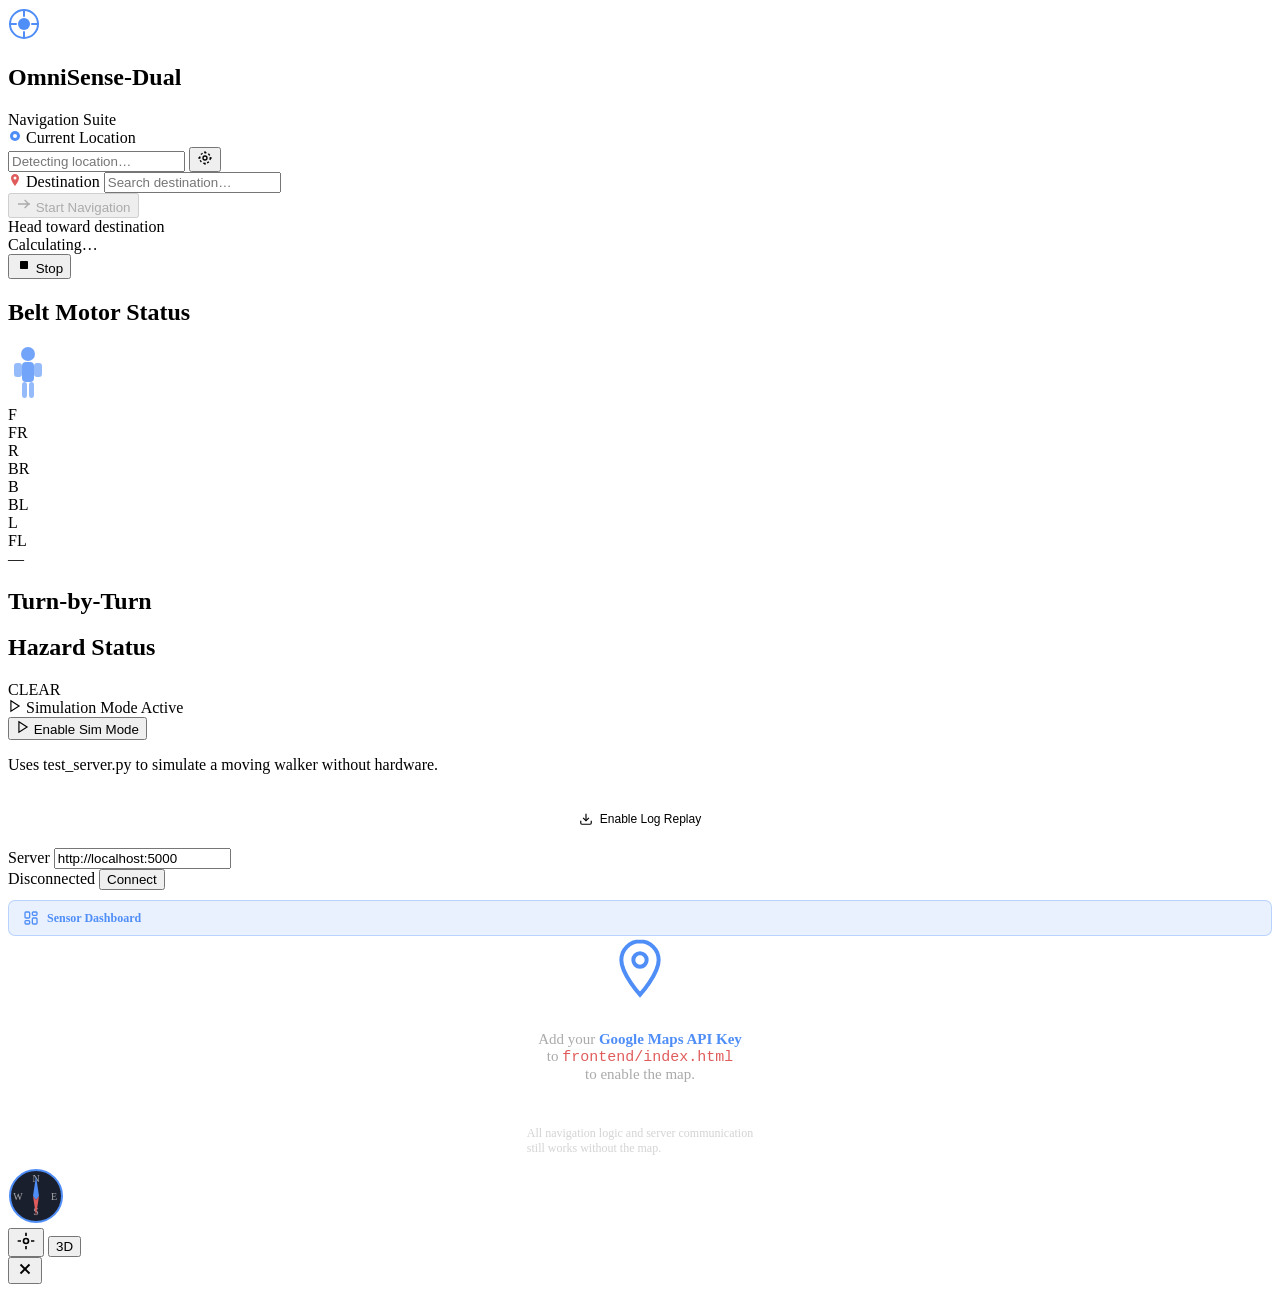
==== commit 517340ca: "Update codes for demo" ====
--- a/frontend/index.html
+++ b/frontend/index.html
@@ -137,6 +137,111 @@
       <p class="sim-hint">Uses test_server.py to simulate a moving walker without hardware.</p>
     </section>
 
+    <!-- ══════════ Log Replay (offline playback of recorded sessions) ══════════ -->
+    <style>
+      .replay-section { padding: 14px 16px; border-bottom: 1px solid var(--border); flex-shrink: 0; }
+      #replay-banner.replay-banner {
+        display:flex; align-items:center; gap:7px;
+        background: rgba(159, 122, 234, .12);
+        border: 1px solid #6b46c1;
+        border-radius: var(--radius-sm);
+        padding: 7px 10px; font-size: 12px; color: #c5a6ff;
+        margin-bottom: 10px;
+      }
+      #replay-banner.hidden { display:none; }
+      .btn-replay {
+        background: var(--bg-elevated); color: var(--text-muted);
+        border: 1px solid var(--border-light);
+        width:100%; font-size:12px; padding:8px 12px;
+        display:flex; align-items:center; gap:7px; justify-content:center;
+        border-radius: var(--radius-sm); cursor:pointer; transition:.15s;
+      }
+      .btn-replay:hover { background: var(--bg-hover); color: var(--text-primary); }
+      .btn-replay.active {
+        background: rgba(159, 122, 234, .15);
+        border-color: #6b46c1;
+        color: #c5a6ff;
+      }
+      .replay-drop {
+        margin-top: 10px;
+        border: 1.5px dashed var(--border-light);
+        border-radius: var(--radius-sm);
+        padding: 18px 12px;
+        text-align: center;
+        color: var(--text-muted);
+        font-size: 12px;
+        cursor: pointer;
+        transition: .15s;
+      }
+      .replay-drop.drag {
+        border-color: #6b46c1;
+        background: rgba(159, 122, 234, .08);
+        color: #c5a6ff;
+      }
+      .replay-drop:hover { border-color: var(--text-muted); color: var(--text-primary); }
+      .replay-controls { margin-top: 10px; display: none; }
+      .replay-controls.active { display: block; }
+      .replay-meta {
+        font-size: 11px; color: var(--text-muted);
+        margin-bottom: 6px; display:flex; justify-content:space-between;
+      }
+      #replay-slider {
+        width: 100%; -webkit-appearance: none; appearance: none;
+        height: 4px; background: var(--bg-elevated);
+        border-radius: 2px; outline: none;
+      }
+      #replay-slider::-webkit-slider-thumb {
+        -webkit-appearance: none; appearance: none;
+        width: 12px; height: 12px; border-radius: 50%;
+        background: #c5a6ff; cursor: pointer;
+      }
+      .replay-btns { display:flex; gap:6px; margin-top:8px; }
+      .replay-btns .btn {
+        flex:1; padding:6px 4px; font-size:11px;
+        background: var(--bg-elevated); border:1px solid var(--border-light);
+        color: var(--text-primary);
+      }
+      .replay-btns .btn:hover { background: var(--bg-hover); }
+      .replay-btns .btn.speed.active {
+        background: rgba(159,122,234,.15);
+        border-color:#6b46c1; color:#c5a6ff;
+      }
+      .replay-btns .btn.danger { color:#e05c5c; }
+    </style>
+
+    <section class="replay-section">
+      <button id="replay-mode-btn" class="btn btn-replay">
+        <svg width="14" height="14" viewBox="0 0 24 24" fill="none" stroke="currentColor" stroke-width="2">
+          <path d="M21 15v4a2 2 0 0 1-2 2H5a2 2 0 0 1-2-2v-4"/>
+          <polyline points="7 10 12 15 17 10"/><line x1="12" y1="15" x2="12" y2="3"/>
+        </svg>
+        Enable Log Replay
+      </button>
+
+      <div id="replay-ui" style="display:none">
+        <div id="replay-drop" class="replay-drop">
+          <div>Drop an <code>omnisense_*.log</code> here</div>
+          <div style="margin-top:4px;opacity:.7">or click to browse</div>
+          <input id="replay-file" type="file" accept=".log,.txt" style="display:none"/>
+        </div>
+
+        <div id="replay-controls" class="replay-controls">
+          <div class="replay-meta">
+            <span id="replay-filename">—</span>
+            <span id="replay-time">0.0 s / 0.0 s</span>
+          </div>
+          <input id="replay-slider" type="range" min="0" max="1000" value="0"/>
+          <div class="replay-btns">
+            <button id="replay-play"  class="btn">Play</button>
+            <button id="replay-1x"    class="btn speed">1×</button>
+            <button id="replay-4x"    class="btn speed active">4×</button>
+            <button id="replay-10x"   class="btn speed">10×</button>
+            <button id="replay-clear" class="btn danger">×</button>
+          </div>
+        </div>
+      </div>
+    </section>
+
     <!-- Server connection -->
     <footer class="sidebar-footer">
       <div class="server-row">
@@ -206,7 +311,9 @@
     </div>
   </main>
 
+  <script src="log_replay.js"></script>
   <script src="app.js"></script>
+  <script src="app_replay.js"></script>
   <!-- Load Google Maps API asynchronously after app.js defines the callback -->
   <script>
     (function () {
